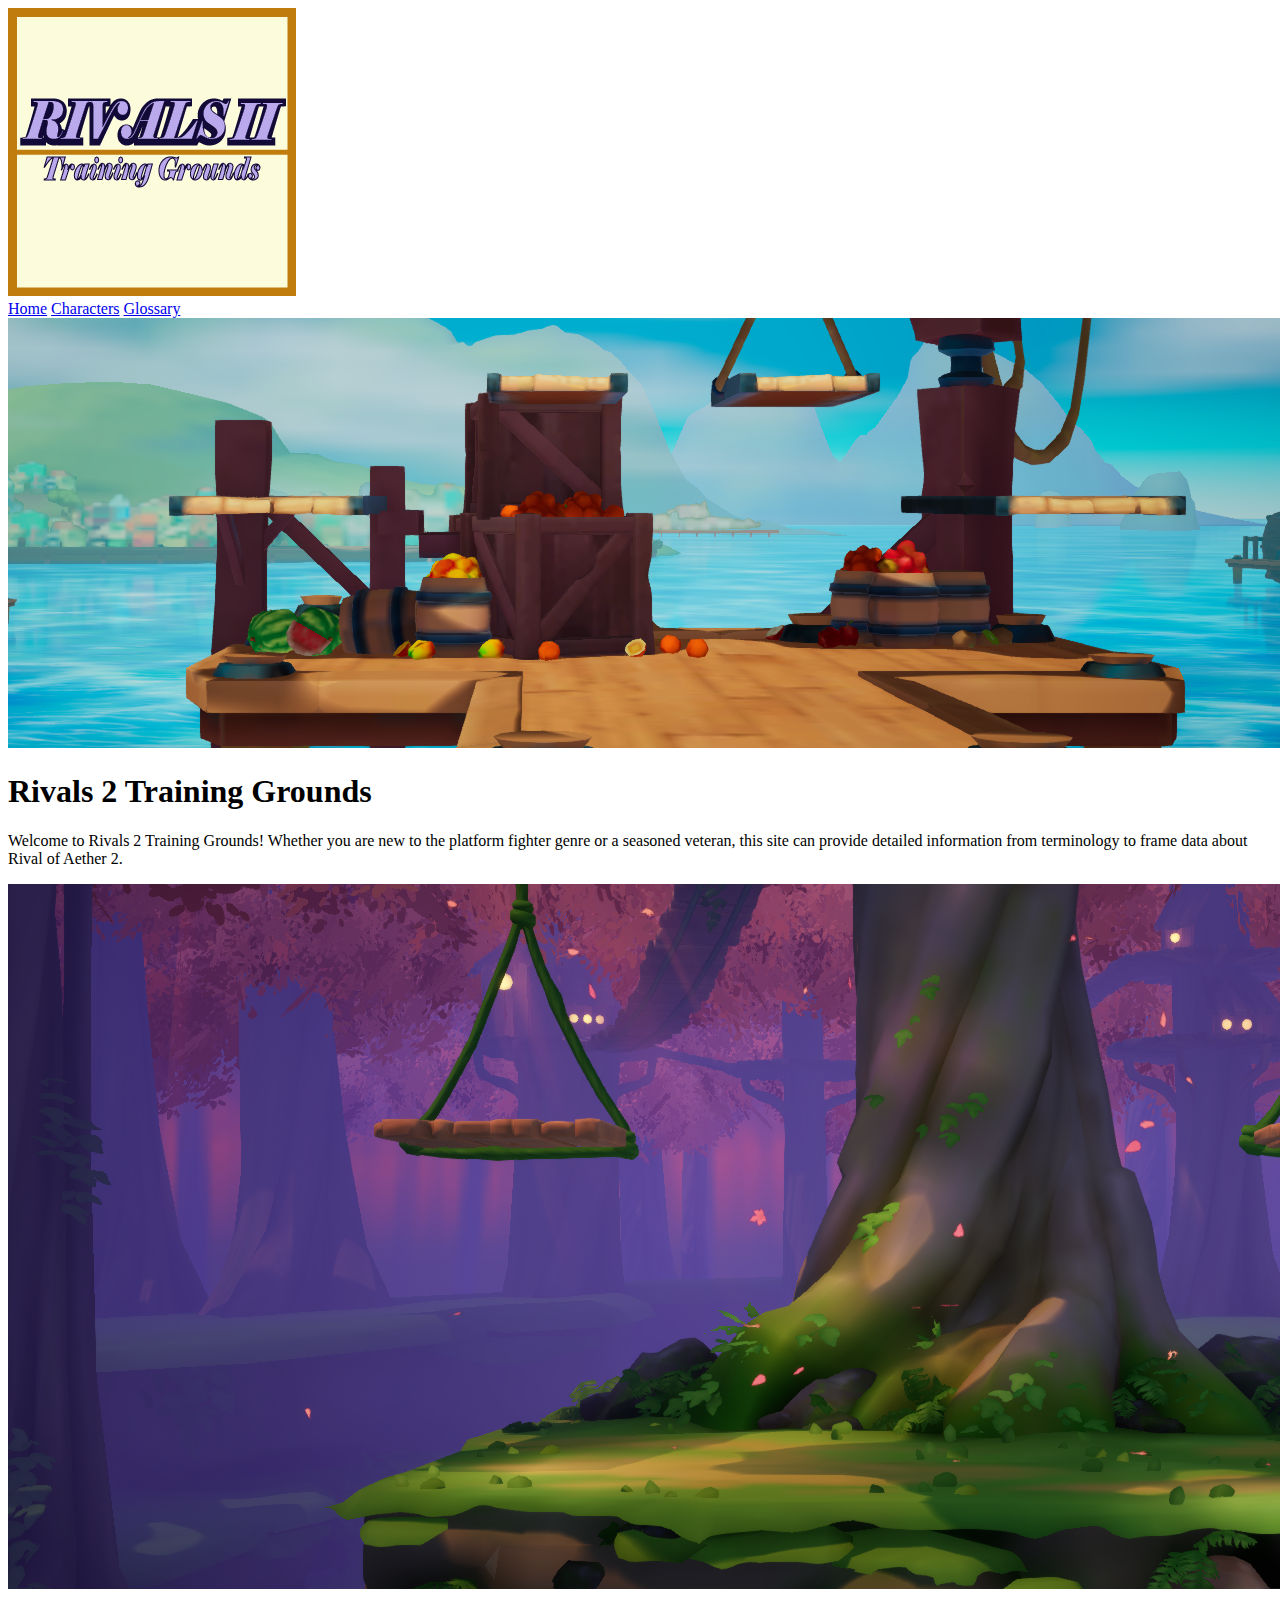
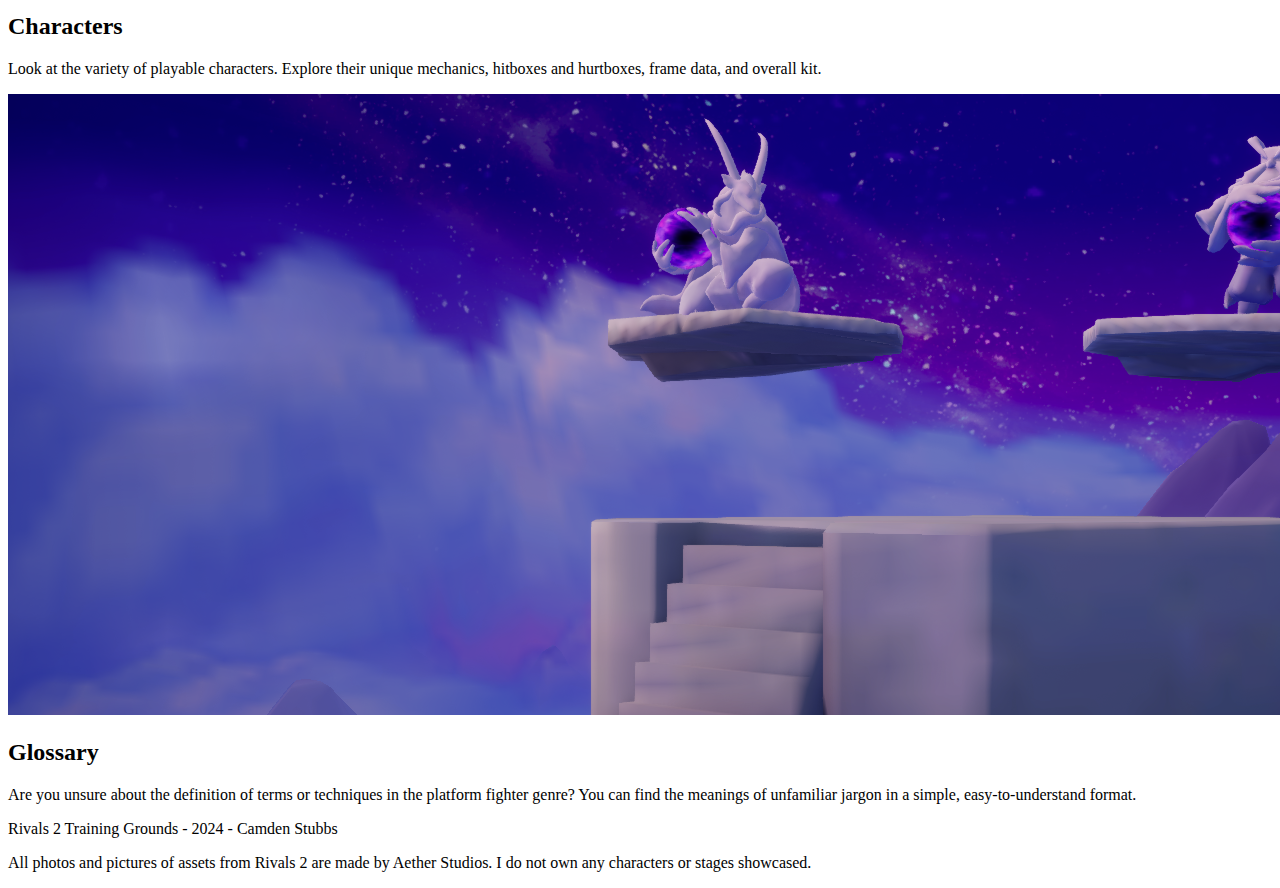
==== rivals-2/index.html @ a7807620 "html changes" ====
<!DOCTYPE html>
<html lang="en">
<head>
    <meta charset="UTF-8">
    <meta name="viewport" content="width=device-width, initial-scale=1.0">
    <title>Rivals 2 | Training Ground Home</title>
</head>
<body>
    <div id="content-rivals">
        <header>
            <a id="logo-link-rivals" href="index.html">
                <img class="logo-rivals" src="images-rivals/rivals-logo.jpg" alt="Rivals 2 Logo">
            </a>
            <nav>
                <a href="index.html">Home</a>
                <a href="rivals-characters.html">Characters</a>
                <a href="rivals-glossary.html">Glossary</a>
            </nav>
        </header>
        <div id="hero-rivals">
            <div id="hero-box-rivals">
                <img id="hero-img-rivals" src="images-rivals/merchant-port.png" alt="Hero Logo">
            </div>
            <section id="hero-msg-rivals">
                <h1 class="home-title-rivals">
                    Rivals 2 Training Grounds
                </h1>
                <p>
                    Welcome to Rivals 2 Training Grounds! Whether you are new to the platform fighter genre or a seasoned veteran, 
                    this site can provide detailed information from terminology to frame data about Rival of Aether 2.
                </p>
            </section>
        </div>
        <div id="character">
            <div id="character-box">
                <img id="character-img" src="images-rivals/stage-1.png" alt="Character Link Image">
            </div>
            <section id="character-img-msg">
                <h2 class="img-heading">
                    Characters
                </h2>
                <p>
                    Look at the variety of playable characters. Explore their unique mechanics,
                    hitboxes and hurtboxes, frame data, and overall kit.
                </p>
            </section>
        </div>
        <div id="glossary">
            <div id="glossary-box">
                <img id="glossary-img" src="images-rivals/stage-2.png" alt="Glossary Link Image">
            </div>
            <section id="glossary-img-msg">
                <h2 class="img-heading">
                    Glossary
                </h2>
                <p>
                    Are you unsure about the definition of terms or techniques in the platform fighter genre?
                    You can find the meanings of unfamiliar jargon in a simple, easy-to-understand format.
                </p>
            </section>
        </div>
        <footer>
            <p>
                Rivals 2 Training Grounds - 2024 - Camden Stubbs
            </p>
            <p>
                All photos and pictures of assets from Rivals 2 are
                made by Aether Studios. I do not own any characters or stages
                showcased.
            </p>
        </footer>
    </div>
</body>
</html>
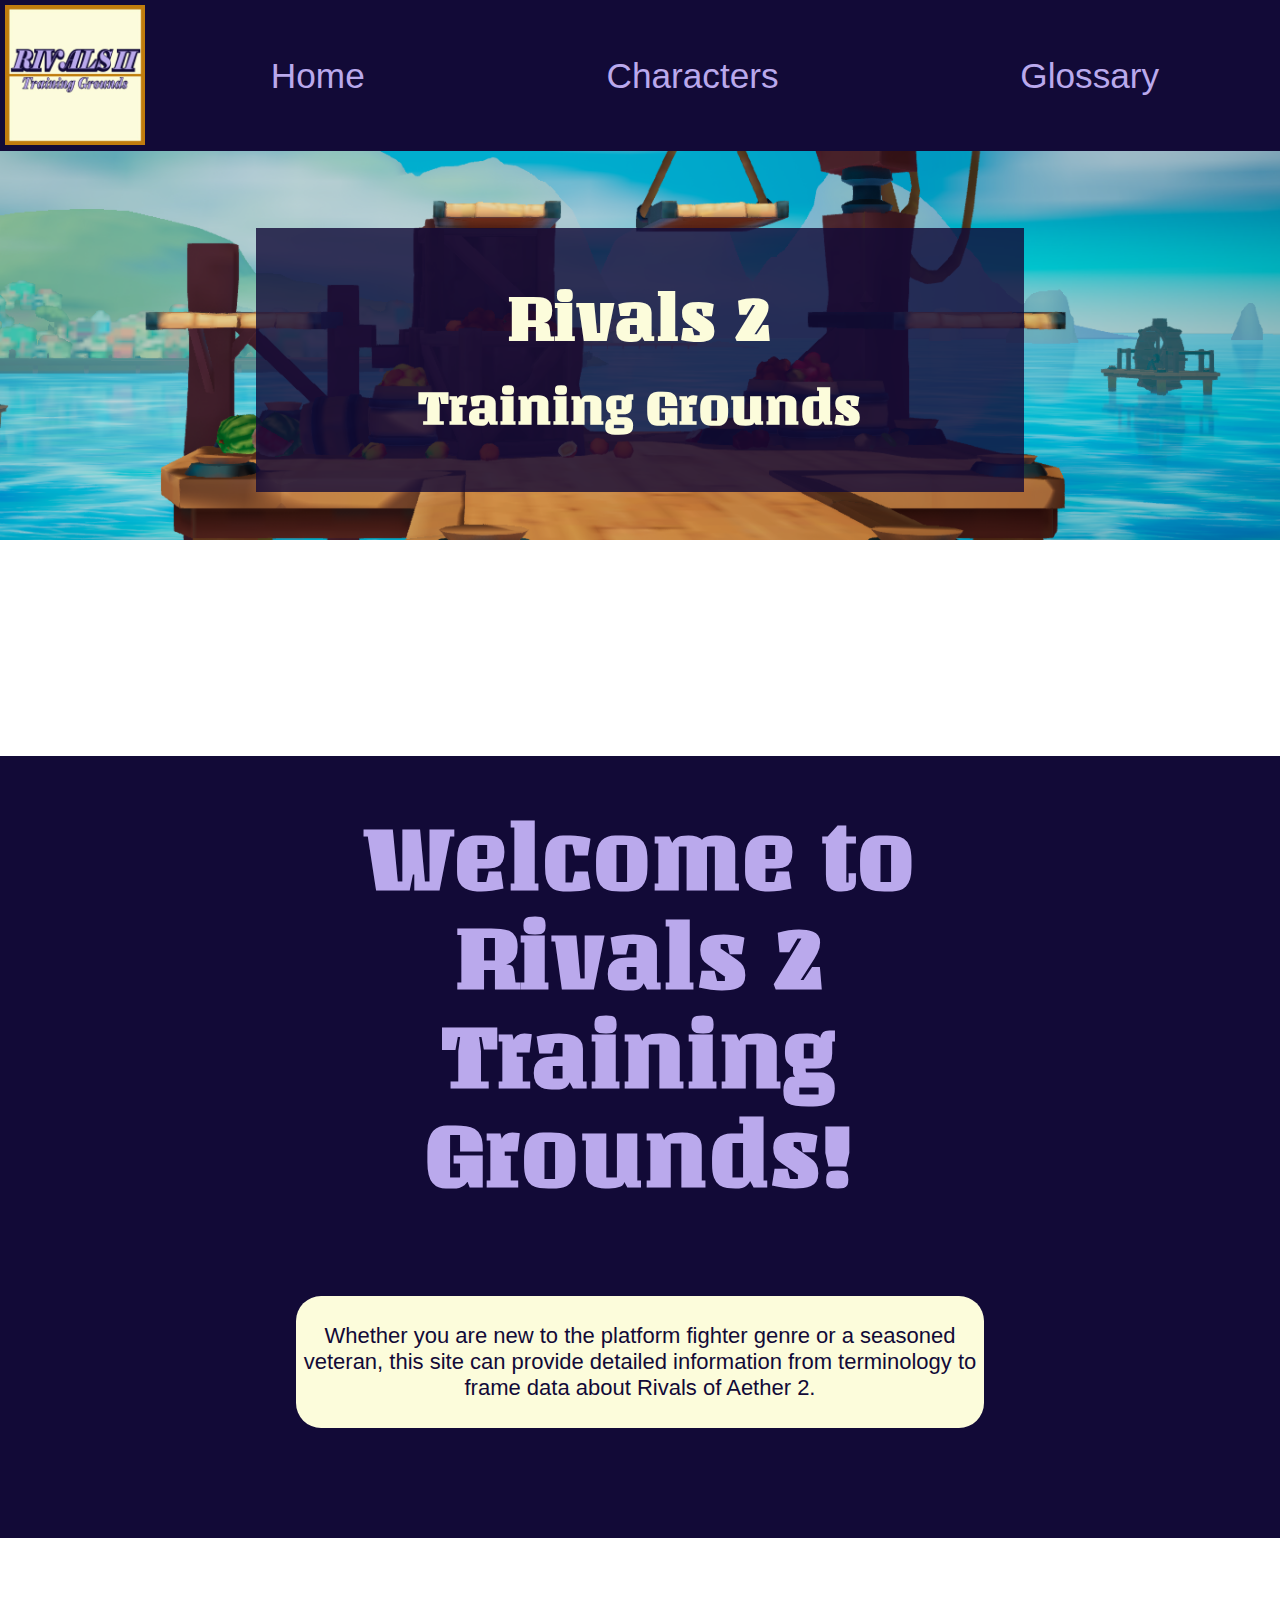
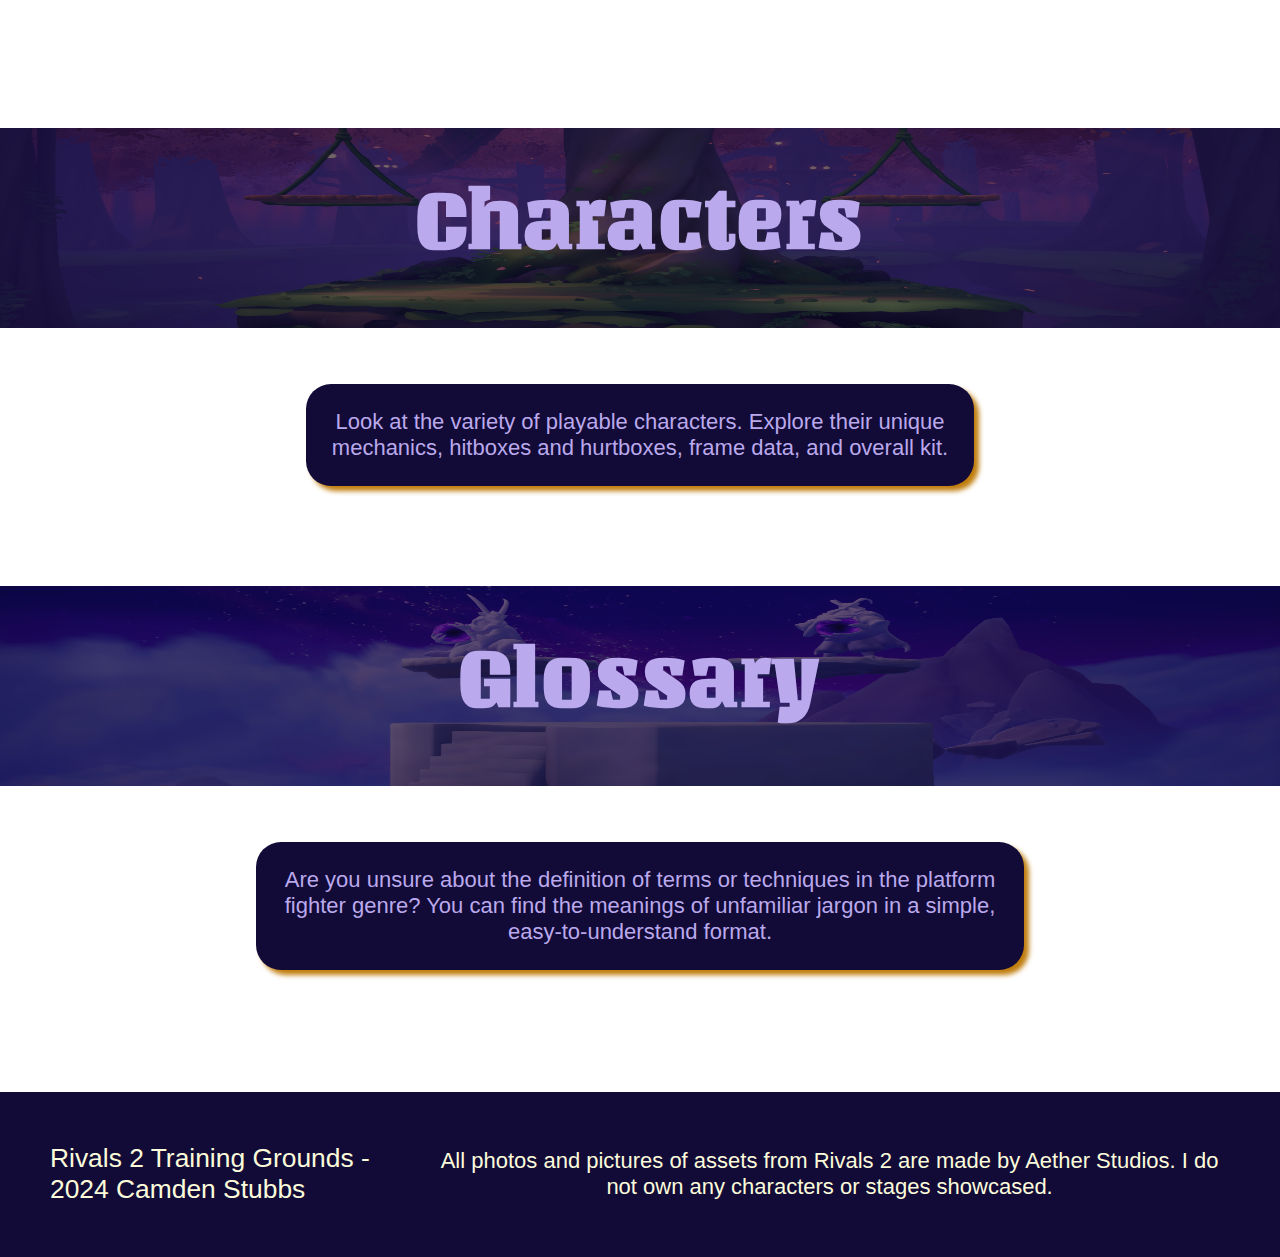
==== commit e371d04d: "home-page" ====
--- a/rivals-2/index.html
+++ b/rivals-2/index.html
@@ -4,6 +4,7 @@
     <meta charset="UTF-8">
     <meta name="viewport" content="width=device-width, initial-scale=1.0">
     <title>Rivals 2 | Training Ground Home</title>
+    <link rel="stylesheet" href="styles-rivals/style.css">
 </head>
 <body>
     <div id="content-rivals">
@@ -21,53 +22,66 @@
             <div id="hero-box-rivals">
                 <img id="hero-img-rivals" src="images-rivals/merchant-port.png" alt="Hero Logo">
             </div>
-            <section id="hero-msg-rivals">
-                <h1 class="home-title-rivals">
-                    Rivals 2 Training Grounds
+            <div id="hero-background"></div>
+            <h1 id="home-title-rivals-1">
+                Rivals 2
+            </h1>
+            <h1 id="home-title-rivals-2">
+                Training Grounds
+            </h1>
+            </section>
+            <section id="hero-welcome-rivals">
+                <h1>
+                    Welcome to Rivals 2 Training Grounds!
                 </h1>
+            </section>
+            <section id="hero-msg-rivals">  
                 <p>
-                    Welcome to Rivals 2 Training Grounds! Whether you are new to the platform fighter genre or a seasoned veteran, 
-                    this site can provide detailed information from terminology to frame data about Rival of Aether 2.
+                    Whether you are new to the platform fighter genre or a seasoned veteran, 
+                    this site can provide detailed information from terminology to frame data about Rivals of Aether 2.
                 </p>
             </section>
+            <div id="msg-background"></div>
         </div>
         <div id="character">
             <div id="character-box">
                 <img id="character-img" src="images-rivals/stage-1.png" alt="Character Link Image">
             </div>
-            <section id="character-img-msg">
-                <h2 class="img-heading">
+            <a class="img-heading" href="rivals-characters.html"> 
+                <h2>
                     Characters
                 </h2>
-                <p>
-                    Look at the variety of playable characters. Explore their unique mechanics,
-                    hitboxes and hurtboxes, frame data, and overall kit.
-                </p>
-            </section>
+            </a>
+            <p>
+                Look at the variety of playable characters. Explore their unique mechanics,
+                hitboxes and hurtboxes, frame data, and overall kit.
+            </p>
+            <div class="img-background" href="rivals-characters.html"></div>
         </div>
         <div id="glossary">
             <div id="glossary-box">
                 <img id="glossary-img" src="images-rivals/stage-2.png" alt="Glossary Link Image">
             </div>
-            <section id="glossary-img-msg">
-                <h2 class="img-heading">
+            <a class="img-heading" href="rivals-glossary.html"> 
+                <h2>
                     Glossary
                 </h2>
-                <p>
-                    Are you unsure about the definition of terms or techniques in the platform fighter genre?
-                    You can find the meanings of unfamiliar jargon in a simple, easy-to-understand format.
-                </p>
-            </section>
+            </a>
+            <p>
+                Are you unsure about the definition of terms or techniques in the platform fighter genre?
+                You can find the meanings of unfamiliar jargon in a simple, easy-to-understand format.
+            </p>
+            <div class="img-background"></div>
         </div>
         <footer>
             <p>
-                Rivals 2 Training Grounds - 2024 - Camden Stubbs
+                Rivals 2 Training Grounds - 2024 Camden Stubbs
             </p>
-            <p>
+            <p1>
                 All photos and pictures of assets from Rivals 2 are
                 made by Aether Studios. I do not own any characters or stages
                 showcased.
-            </p>
+            </p1>
         </footer>
     </div>
 </body>
--- a/rivals-2/styles-rivals/style.css
+++ b/rivals-2/styles-rivals/style.css
@@ -0,0 +1,245 @@
+@import url('https://fonts.googleapis.com/css2?family=Unlock&display=swap');
+
+#content-rivals {
+    max-width: 1600px;
+    margin: 0 auto;
+}
+
+header {
+    background-color: #120a37;
+    display: grid;
+    grid-template-columns: 150px auto;
+}
+
+#logo-link-rivals {
+    padding-top: 5px;
+    justify-self: center;
+    align-self: center;
+}
+
+.logo-rivals {
+    width: 140px;
+}
+
+nav {
+    display: flex;
+    justify-content: space-around;
+    align-self: center;
+}
+
+nav a {
+    text-align: center;
+    color: #baa9ec;
+    text-decoration: none;
+    padding: 35px;
+    font-size: 1.6em;
+}
+
+nav a:hover {
+    color: #fcfcdb;
+    background-color: #baa9ec;
+}
+
+body {
+    margin: 0;
+    padding: 0;
+    background-color: white;
+    font-family: Arial, Helvetica, sans-serif;
+    font-size: 22px;
+}
+
+#hero-rivals {
+    display: grid;
+    grid-template-columns: 1fr 3fr 1fr;
+    margin-bottom: 300px;
+}
+
+#hero-box-rivals {
+    grid-column: 1/4;
+    grid-row: 1/6;
+    z-index: -1;
+}
+
+#hero-img-rivals {
+    width: 100%;
+    margin-bottom: 100px;
+}
+
+#hero-background {
+    background-color: #120a37;
+    grid-column: 2/3;
+    grid-row: 2/4;
+    height: 100%;
+    opacity: 80%;
+}
+
+#home-title-rivals-1{
+    grid-column: 2/3;
+    grid-row: 2/3;
+    font-family: "Unlock";
+    text-align: center;
+    color: #fcfcdb;
+    font-size: 3em;
+    margin-bottom: -5px;
+    padding-top: 10px;
+    z-index: +1;
+}
+
+#home-title-rivals-2{
+    grid-column: 2/3;
+    grid-row: 3/4;
+    font-family: "Unlock";
+    text-align: center;
+    color: #fcfcdb;
+    font-size: 2.25em;
+    padding-bottom: 25px;
+    z-index: +1;
+}
+
+#hero-welcome-rivals {
+    grid-column: 2/3;
+    grid-row: 10/11;
+    font-family: "Unlock";
+    color: #baa9ec;
+    font-size: 2.1em;
+    text-align: center;
+    margin-top: 100px;
+}
+
+#hero-msg-rivals{
+    grid-column: 2/3;
+    grid-row: 11/12;
+    background-color: #fcfcdb;
+    padding: 5px;
+    border-radius: 25px;
+    color: #120a37;
+    text-align: center;
+    margin-top: 30px;
+    margin-left: 40px;
+    margin-right: 40px;
+}
+
+#msg-background {
+    background-color: #120a37;
+    grid-column: 1/4;
+    grid-row: 9/12;
+    height: 100%;
+    z-index: -1;
+    margin-top: 110px;
+}
+
+#character {
+    display: grid;
+    grid-template-columns: 1fr 3fr 1fr;
+}
+
+.img-heading :hover {
+    opacity: .6;
+    transform: scale(1.1);
+}
+
+#character p {
+    grid-column: 2/3;
+    text-align: center;
+    color: #baa9ec;
+    background-color: #120a37;
+    padding: 25px;
+    border-radius: 25px;
+    margin: 50px;
+    margin-bottom: 100px;
+    box-shadow: 5px 5px 5px #c07d0d;
+}
+
+#character-box {
+    grid-column: 1/4;
+    grid-row: 1/2;
+}
+
+#character-img {
+    width: 100%;
+    height: 200px;
+}
+
+.img-background {
+    grid-column: 1/4;
+    grid-row: 1/2;
+    background-color: #120a37;
+    height: 200px;
+    width: 100%;
+    opacity: 60%;
+}
+
+#glossary {
+    display: grid;
+    grid-template-columns: 1fr 3fr 1fr;
+}
+
+#glossary p {
+    grid-column: 2/3;
+    text-align: center;
+    color: #baa9ec;
+    background-color: #120a37;
+    padding: 25px;
+    border-radius: 25px;
+    margin-top: 50px;
+    box-shadow: 5px 5px 5px #c07d0d;
+}
+
+#glossary-box {
+    grid-column: 1/4;
+    grid-row: 1/2;
+}
+
+#glossary-img {
+    width: 100%;
+    height: 200px;
+}
+
+a {
+    text-decoration: none;
+}
+
+.img-heading {
+    grid-column: 2/3;
+    grid-row: 1/2;
+    text-align: center;
+    align-items: center;
+    font-size: 2.5em;
+    margin-top: -20px;
+    z-index: +1;
+    color: #baa9ec;
+    font-family: "Unlock";
+    text-decoration: none;
+}
+
+footer {
+    background-color: #120a37;
+    color: #fcfcdb;
+    padding: 25px 50px;
+    margin-top: 100px;
+    display: flex;
+    justify-content: space-around;
+    align-items: center;
+
+}
+
+footer a {
+    color: white;
+    text-decoration: none;
+}
+
+footer a:hover {
+    color: #53C4DB
+}
+
+footer p {
+    font-size: 1.2em;
+}
+
+footer p1 {
+    text-align: center;
+}
+
+footer p a:hover {
+    text-decoration: underline;
+}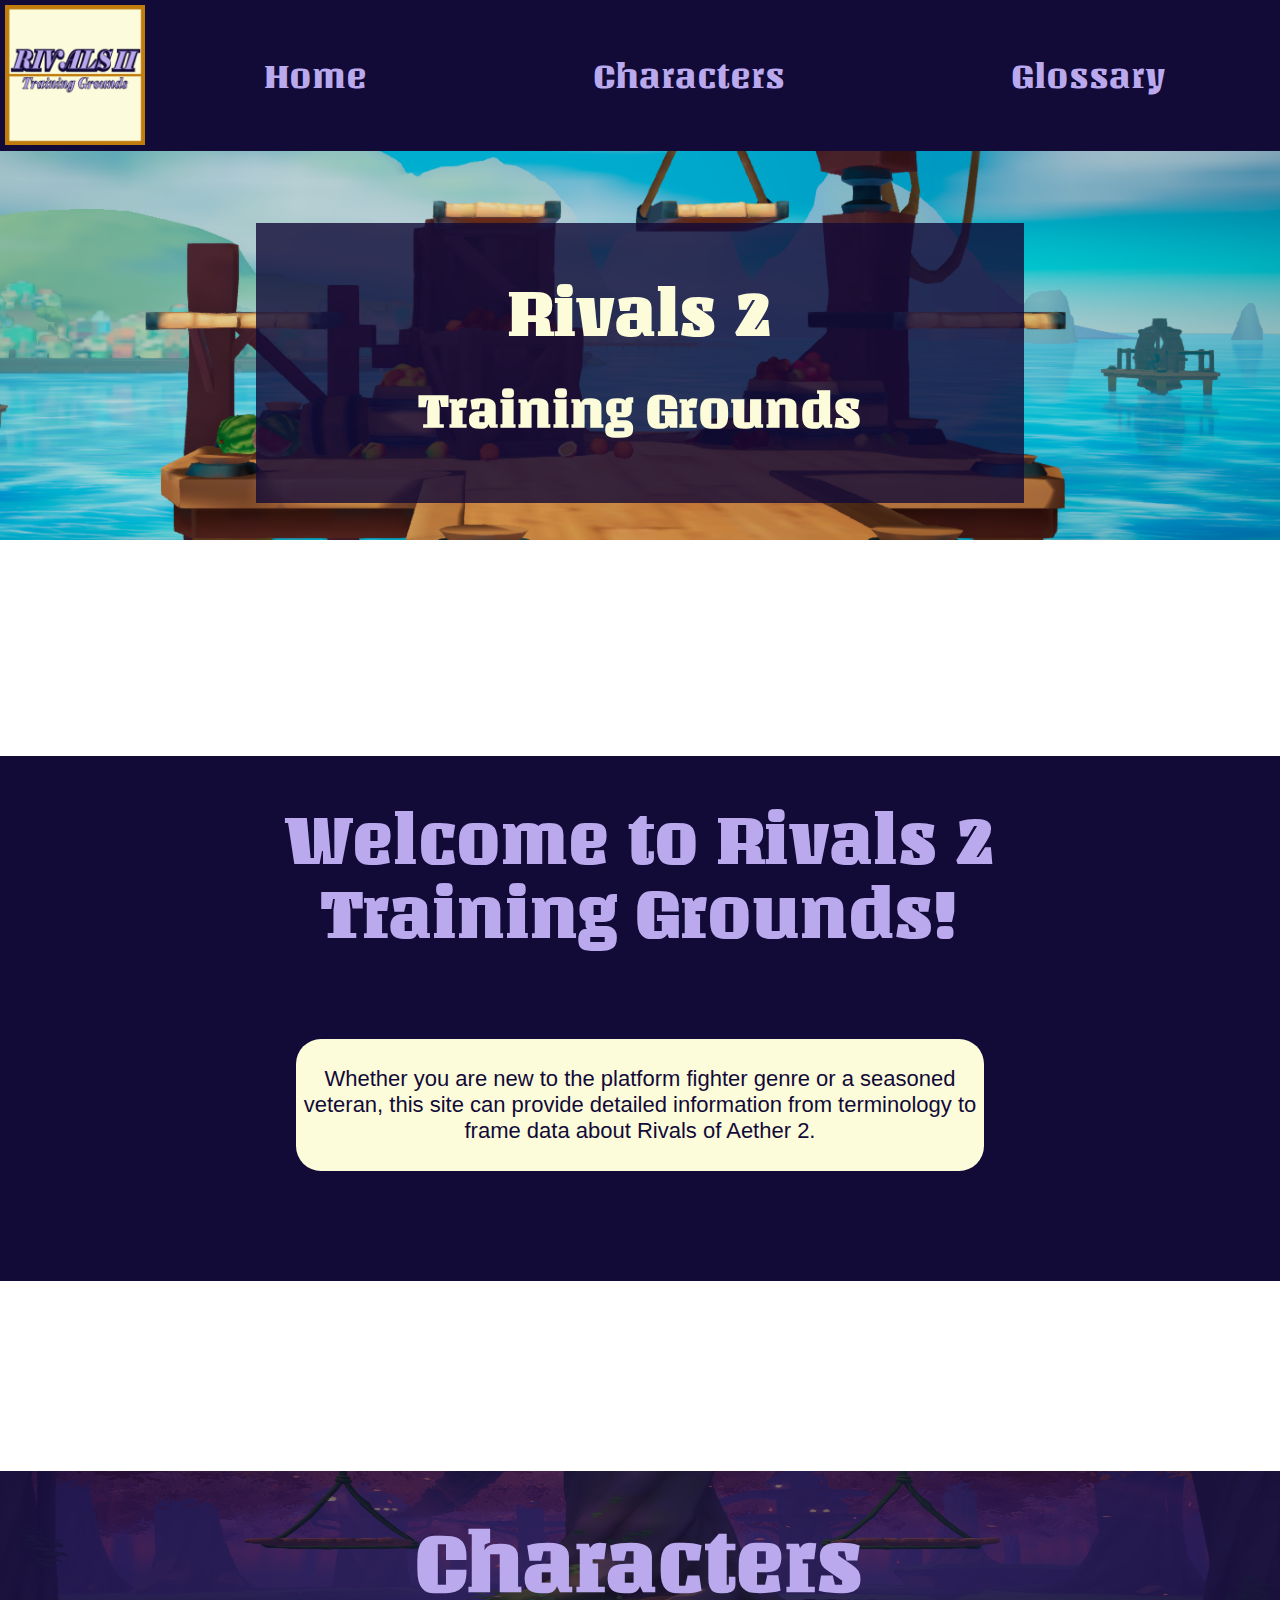
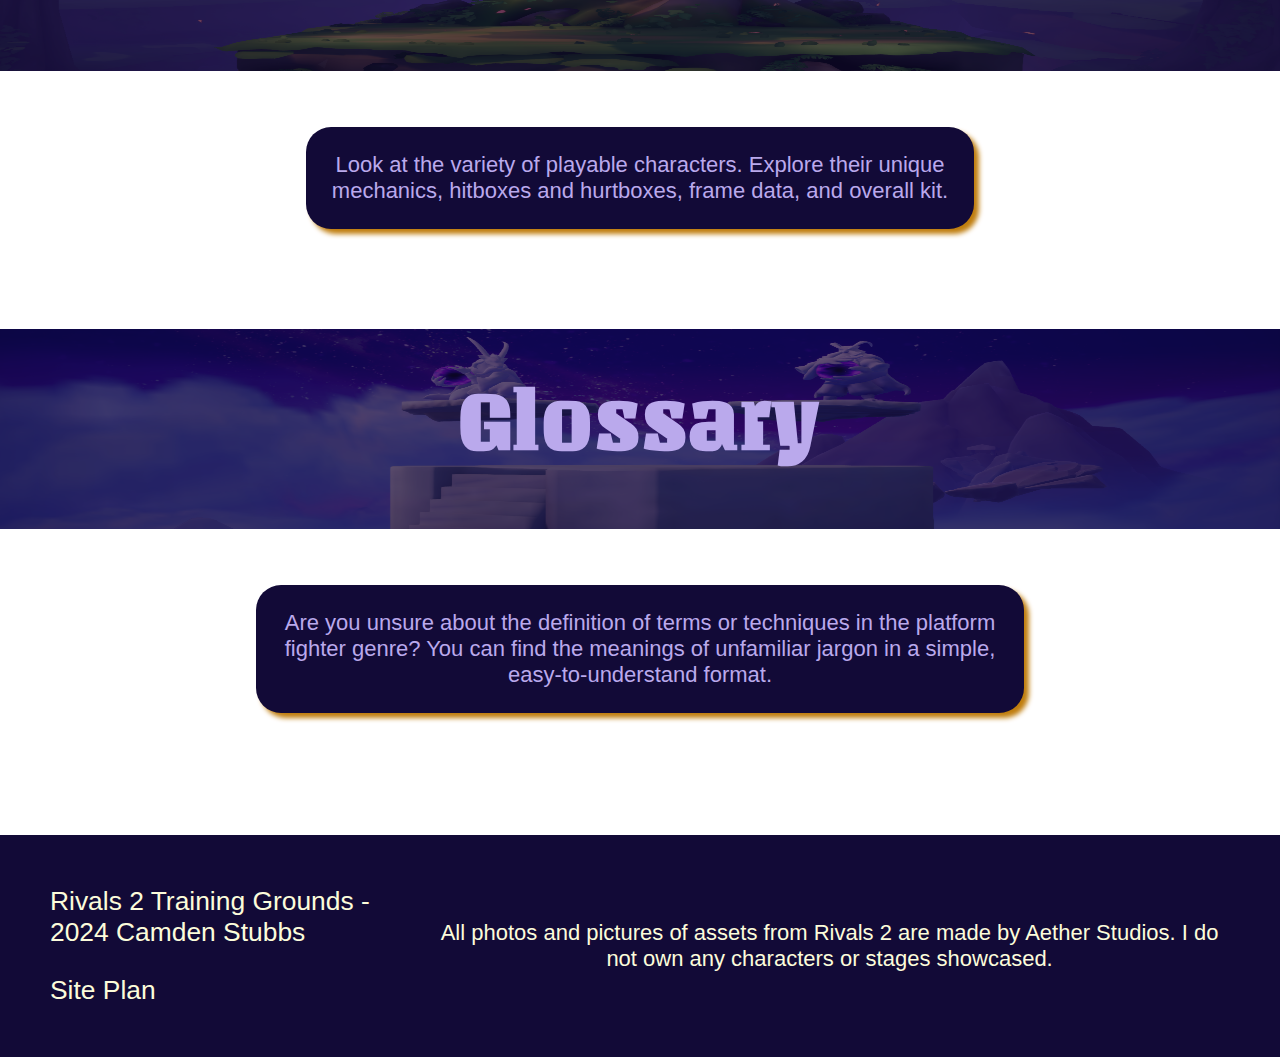
==== commit 5030d4f9: "Final Revisions" ====
--- a/rivals-2/index.html
+++ b/rivals-2/index.html
@@ -26,21 +26,20 @@
             <h1 id="home-title-rivals-1">
                 Rivals 2
             </h1>
-            <h1 id="home-title-rivals-2">
+            <h2 id="home-title-rivals-2">
                 Training Grounds
-            </h1>
+            </h2>
+            <section id="hero-welcome-rivals">
+                <h2>
+                    Welcome to Rivals 2 Training Grounds!
+                </h2>
             </section>
-            <section id="hero-welcome-rivals">
-                <h1>
-                    Welcome to Rivals 2 Training Grounds!
-                </h1>
-            </section>
-            <section id="hero-msg-rivals">  
+            <div id="hero-msg-rivals">  
                 <p>
                     Whether you are new to the platform fighter genre or a seasoned veteran, 
                     this site can provide detailed information from terminology to frame data about Rivals of Aether 2.
                 </p>
-            </section>
+            </div>
             <div id="msg-background"></div>
         </div>
         <div id="character">
@@ -56,7 +55,7 @@
                 Look at the variety of playable characters. Explore their unique mechanics,
                 hitboxes and hurtboxes, frame data, and overall kit.
             </p>
-            <div class="img-background" href="rivals-characters.html"></div>
+            <div class="img-background"></div>
         </div>
         <div id="glossary">
             <div id="glossary-box">
@@ -74,14 +73,19 @@
             <div class="img-background"></div>
         </div>
         <footer>
-            <p>
-                Rivals 2 Training Grounds - 2024 Camden Stubbs
-            </p>
-            <p1>
+            <div>
+                <p>
+                    Rivals 2 Training Grounds - 2024 Camden Stubbs
+                </p>
+                <p>
+                    <a href="site-plan.html">Site Plan</a>
+                </p>
+            </div>
+            <p id="disclaimer">
                 All photos and pictures of assets from Rivals 2 are
                 made by Aether Studios. I do not own any characters or stages
                 showcased.
-            </p1>
+            </p>
         </footer>
     </div>
 </body>
--- a/rivals-2/styles-rivals/style.css
+++ b/rivals-2/styles-rivals/style.css
@@ -33,6 +33,7 @@
     text-decoration: none;
     padding: 35px;
     font-size: 1.6em;
+    font-family: "Unlock";
 }
 
 nav a:hover {
@@ -224,20 +225,20 @@
 }
 
 footer a {
-    color: white;
-    text-decoration: none;
+    color: #fcfcdb;
 }
 
 footer a:hover {
-    color: #53C4DB
+    color: #baa9ec
 }
 
 footer p {
     font-size: 1.2em;
 }
 
-footer p1 {
-    text-align: center;
+#disclaimer {
+    text-align: center;
+    font-size: 1em;
 }
 
 footer p a:hover {
